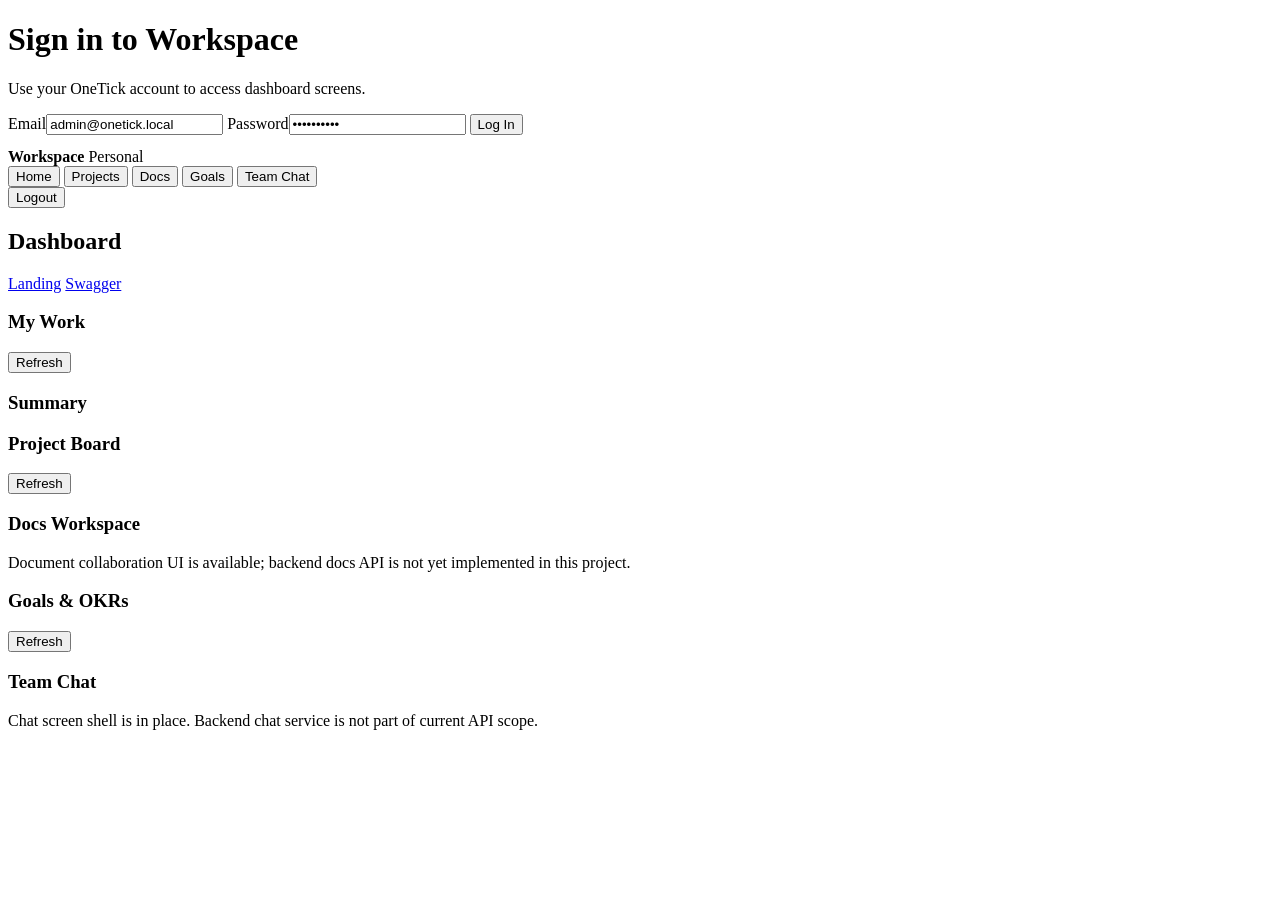
==== src/main/resources/static/app.html @ 1b16e820 "feat: add authenticated app shell with dashboard screen navigation" ====
<!doctype html>
<html lang="en">
<head>
    <meta charset="UTF-8">
    <meta name="viewport" content="width=device-width, initial-scale=1.0">
    <title>OneTick Workspace</title>
    <link rel="preconnect" href="https://fonts.googleapis.com">
    <link rel="preconnect" href="https://fonts.gstatic.com" crossorigin>
    <link href="https://fonts.googleapis.com/css2?family=Plus+Jakarta+Sans:wght@400;500;600;700;800&display=swap" rel="stylesheet">
    <link rel="stylesheet" href="/app-shell.css">
</head>
<body>
<div class="login-wrap" id="login-wrap">
    <form id="login-form" class="login-card">
        <h1>Sign in to Workspace</h1>
        <p>Use your OneTick account to access dashboard screens.</p>
        <label>Email<input id="email" type="email" value="admin@onetick.local" required></label>
        <label>Password<input id="password" type="password" value="admin12345" required></label>
        <button type="submit">Log In</button>
        <pre id="login-error" class="error"></pre>
    </form>
</div>

<div class="app-shell hidden" id="app-shell">
    <aside class="side">
        <div class="brand">
            <strong>Workspace</strong>
            <span id="session-user">Personal</span>
        </div>
        <nav class="menu">
            <button class="menu-btn is-active" data-screen="dashboard">Home</button>
            <button class="menu-btn" data-screen="projects">Projects</button>
            <button class="menu-btn" data-screen="docs">Docs</button>
            <button class="menu-btn" data-screen="goals">Goals</button>
            <button class="menu-btn" data-screen="chat">Team Chat</button>
        </nav>
        <button id="logout" class="logout">Logout</button>
    </aside>

    <main class="main">
        <header class="topbar">
            <h2 id="screen-title">Dashboard</h2>
            <div class="topbar-actions">
                <a href="/" class="link-btn">Landing</a>
                <a href="/swagger-ui/index.html" target="_blank" rel="noopener noreferrer" class="link-btn">Swagger</a>
            </div>
        </header>

        <section id="screen-dashboard" class="screen is-active">
            <div class="panel">
                <div class="panel-head">
                    <h3>My Work</h3>
                    <button id="reload-dashboard">Refresh</button>
                </div>
                <ul id="dashboard-tasks" class="list"></ul>
            </div>
            <div class="panel">
                <h3>Summary</h3>
                <div class="stats" id="dashboard-stats"></div>
            </div>
        </section>

        <section id="screen-projects" class="screen">
            <div class="panel">
                <div class="panel-head">
                    <h3>Project Board</h3>
                    <button id="reload-projects">Refresh</button>
                </div>
                <div class="kanban" id="kanban"></div>
            </div>
        </section>

        <section id="screen-docs" class="screen">
            <div class="panel">
                <h3>Docs Workspace</h3>
                <p class="muted">Document collaboration UI is available; backend docs API is not yet implemented in this project.</p>
                <div class="doc-mock">
                    <aside></aside>
                    <article></article>
                    <aside></aside>
                </div>
            </div>
        </section>

        <section id="screen-goals" class="screen">
            <div class="panel">
                <div class="panel-head">
                    <h3>Goals & OKRs</h3>
                    <button id="reload-goals">Refresh</button>
                </div>
                <div class="stats" id="goal-stats"></div>
            </div>
        </section>

        <section id="screen-chat" class="screen">
            <div class="panel">
                <h3>Team Chat</h3>
                <p class="muted">Chat screen shell is in place. Backend chat service is not part of current API scope.</p>
                <div class="chat-mock">
                    <aside></aside>
                    <div><span></span><span></span><span></span></div>
                </div>
            </div>
        </section>
    </main>
</div>

<script src="/app-shell.js"></script>
</body>
</html>
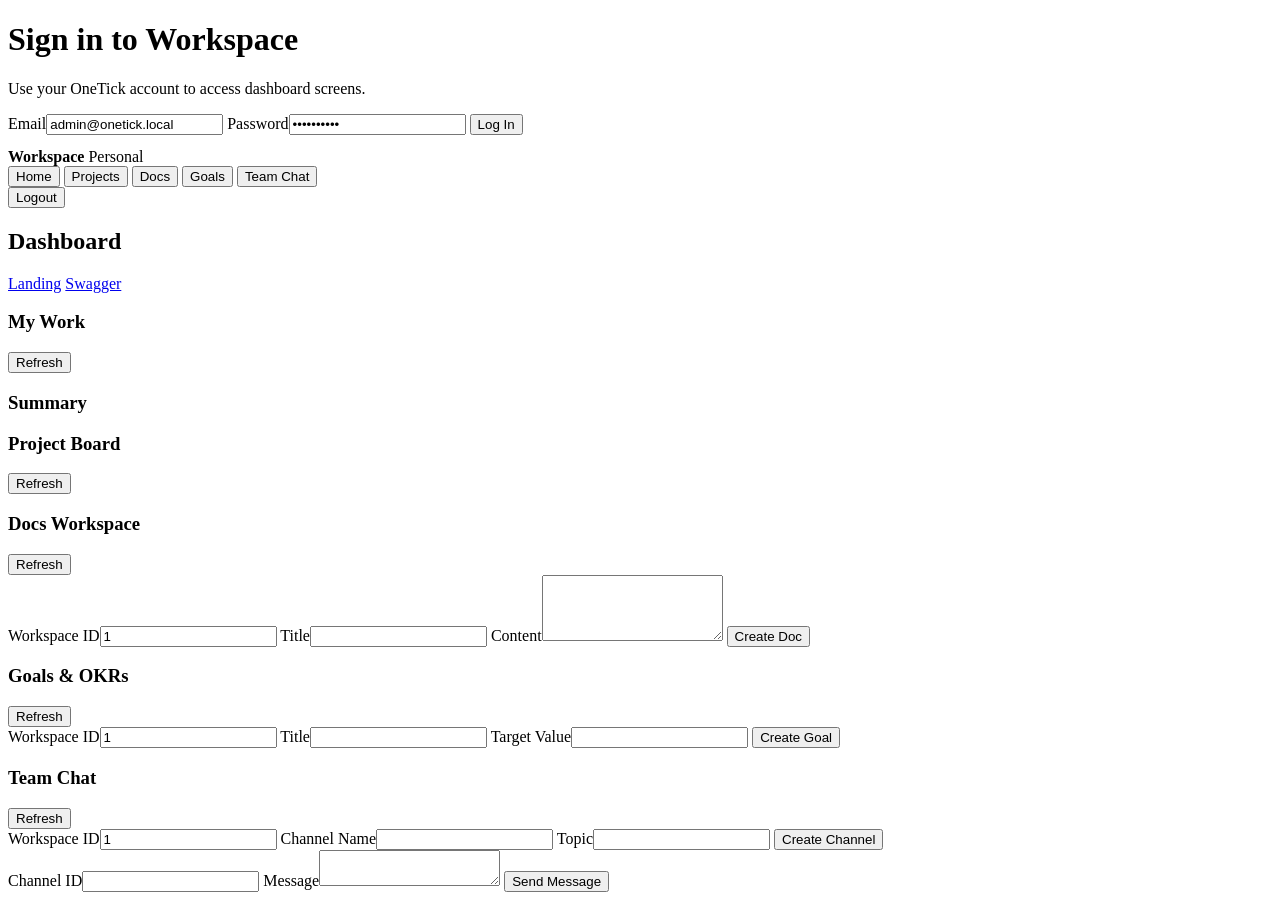
==== commit e0ee85d2: "feat: wire goals docs and team chat end-to-end with db and app screens" ====
--- a/src/main/resources/static/app.html
+++ b/src/main/resources/static/app.html
@@ -72,8 +72,17 @@
 
         <section id="screen-docs" class="screen">
             <div class="panel">
-                <h3>Docs Workspace</h3>
-                <p class="muted">Document collaboration UI is available; backend docs API is not yet implemented in this project.</p>
+                <div class="panel-head">
+                    <h3>Docs Workspace</h3>
+                    <button id="reload-docs">Refresh</button>
+                </div>
+                <form id="doc-form" class="inline-form">
+                    <label>Workspace ID<input id="doc-workspace-id" type="number" value="1" required></label>
+                    <label>Title<input id="doc-title" required></label>
+                    <label class="full">Content<textarea id="doc-content" rows="4" required></textarea></label>
+                    <button type="submit">Create Doc</button>
+                </form>
+                <ul id="docs-list" class="list"></ul>
                 <div class="doc-mock">
                     <aside></aside>
                     <article></article>
@@ -88,14 +97,36 @@
                     <h3>Goals & OKRs</h3>
                     <button id="reload-goals">Refresh</button>
                 </div>
+                <form id="goal-form" class="inline-form">
+                    <label>Workspace ID<input id="goal-workspace-id" type="number" value="1" required></label>
+                    <label>Title<input id="goal-title" required></label>
+                    <label>Target Value<input id="goal-target" type="number" min="1" required></label>
+                    <button type="submit">Create Goal</button>
+                </form>
                 <div class="stats" id="goal-stats"></div>
+                <ul id="goals-list" class="list"></ul>
             </div>
         </section>
 
         <section id="screen-chat" class="screen">
             <div class="panel">
-                <h3>Team Chat</h3>
-                <p class="muted">Chat screen shell is in place. Backend chat service is not part of current API scope.</p>
+                <div class="panel-head">
+                    <h3>Team Chat</h3>
+                    <button id="reload-chat">Refresh</button>
+                </div>
+                <form id="channel-form" class="inline-form">
+                    <label>Workspace ID<input id="channel-workspace-id" type="number" value="1" required></label>
+                    <label>Channel Name<input id="channel-name" required></label>
+                    <label>Topic<input id="channel-topic"></label>
+                    <button type="submit">Create Channel</button>
+                </form>
+                <form id="message-form" class="inline-form">
+                    <label>Channel ID<input id="message-channel-id" type="number" required></label>
+                    <label class="full">Message<textarea id="message-text" rows="2" required></textarea></label>
+                    <button type="submit">Send Message</button>
+                </form>
+                <ul id="channels-list" class="list"></ul>
+                <ul id="messages-list" class="list"></ul>
                 <div class="chat-mock">
                     <aside></aside>
                     <div><span></span><span></span><span></span></div>
